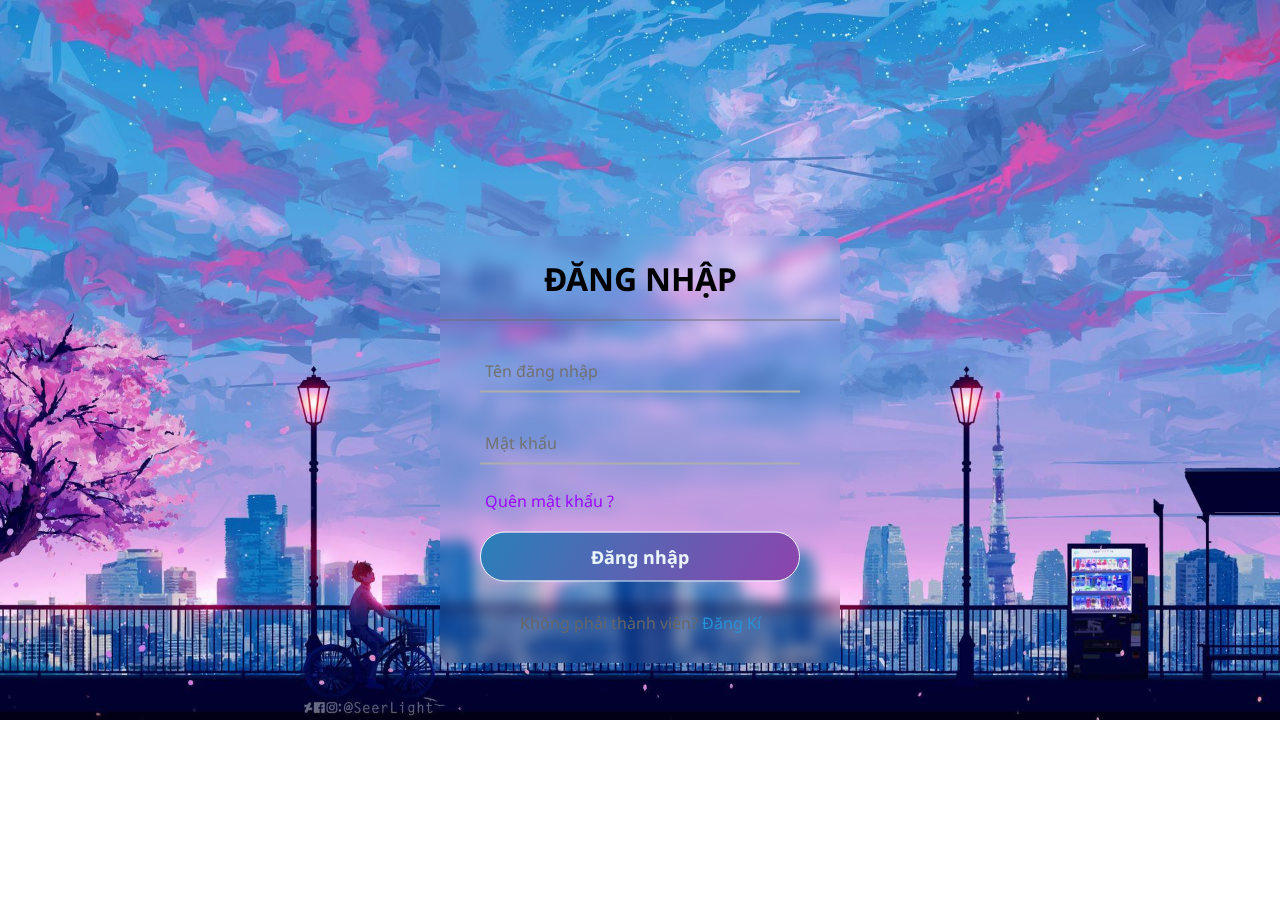
==== login/index.html @ 003ca3f0 "Add files via upload" ====
<!DOCTYPE html>
<html lang="vi" dir="ltr">
  <head>
    <meta charset="utf-8">
    <title>Login</title>
    <link rel="stylesheet" href="style.css">
  </head>
  <body>
    <img src= "bg.jpg"
        alt="centred-image"
        style="width:100%">
    <div class="center">
      <h1>ĐĂNG NHẬP</h1>
      <form method ="post">
        <div class="txt_field">
          <input type="text" required>
          <span></span>
          <label>Tên đăng nhập</label>
        </div>
        <div class="txt_field">
          <input type="password" required>
          <span></span>
          <label>Mật khẩu</label>
        </div>
        <div class="pass">Quên mật khẩu ?</div>
        <input type="submit" value="Đăng nhập">
        <div class="signup_link">
          Không phải thành viên? <a href=https://kurodzs1tg.github.io/register>Đăng Kí</a>
        </div>
      </form>
    </div>
    
  </body>
</html>
---- login/style.css ----
@import url('https://fonts.googleapis.com/css2?family=Noto+Sans:wght@700&family=Poppins:wght@400;500;600&display=swap');
*{
  margin: 0;
  padding: 0;
  box-sizing: border-box;
  font-family: "Noto Sans", sans-serif;
}
body{
  margin: 0;
  padding: 0;
  height: 100vh;
  overflow: hidden;
}

img {
  display: block;
  margin-left: auto;
  margin-right: auto;
}

.center{
  position: absolute;
  top: 50%;
  left: 50%;
  transform: translate(-50%, -50%);
  width: 400px;
  border-radius: 10px;
  box-shadow: 10px 10px 15px rgba(0,0,0,0.0);
  backdrop-filter: blur(7px);
}
.center h1{
  text-align: center;
  padding: 20px 0;
  border-bottom: 1px solid #717171;
}
.center form{
  padding: 0 40px;
  box-sizing: border-box;
}
form .txt_field{
  position: relative;
  border-bottom: 2px solid #adadad;
  margin: 30px 0;
}
.txt_field input{
  width: 100%;
  padding: 0 5px;
  height: 40px;
  font-size: 16px;
  border: none;
  background: none;
  outline: none;
}
.txt_field label{
  position: absolute;
  top: 50%;
  left: 5px;
  color: #717171;
  transform: translateY(-50%);
  font-size: 16px;
  pointer-events: none;
  transition: .5s;
}
.txt_field span::before{
  content: '';
  position: absolute;
  top: 40px;
  left: 0;
  width: 0%;
  height: 2px;
  background:white;
  transition: .5s;
}
.txt_field input:focus ~ label,
.txt_field input:valid ~ label{
  top: -5px;
  color: #9A07FF;
}
.txt_field input:focus ~ span::before,
.txt_field input:valid ~ span::before{
  width: 100%;
}
.pass{
  margin: -5px 0 20px 5px;
  color: #9A07FF ;
  cursor: pointer;
}
.pass:hover{
  text-decoration: underline;
}
input[type="submit"]{
  width: 100%;
  height: 50px;
  border: 1px solid;
  background: linear-gradient(120deg,#2980b9, #8e44ad);
  border-radius: 25px;
  font-size: 18px;
  color: #e9f4fb;
  font-weight: 700;
  cursor: pointer;
  outline: none;
}
input[type="submit"]:hover{
  border-color: #2691d9;
  transition: .5s;
}
.signup_link{
  margin: 30px 0;
  text-align: center;
  font-size: 16px;
  color: #666666;
}
.signup_link a{
  color: #2691d9;
  text-decoration: none;
}
.signup_link a:hover{
  text-decoration: underline;
}
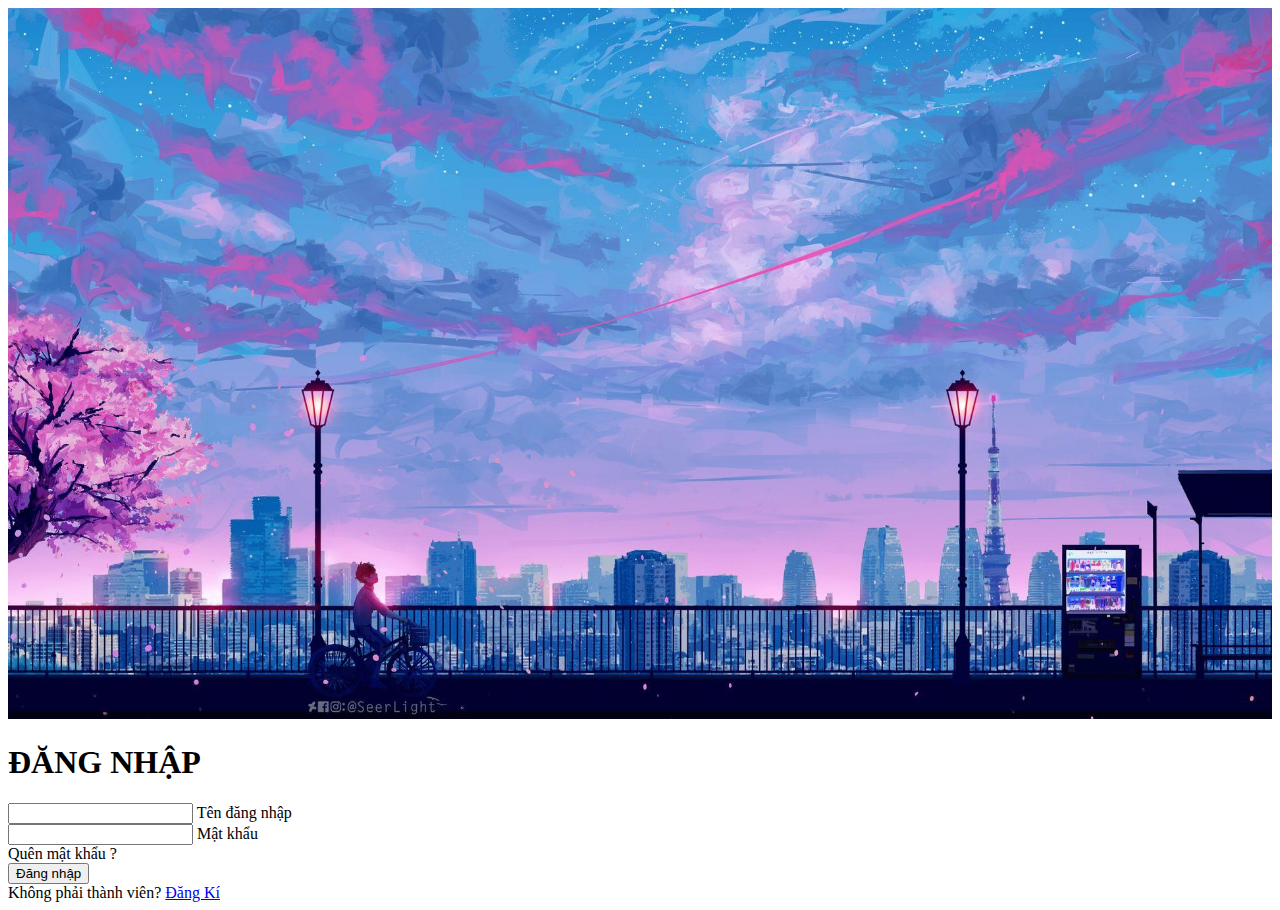
==== commit f630daa8: "Update index.html" ====
--- a/login/index.html
+++ b/login/index.html
@@ -3,7 +3,7 @@
   <head>
     <meta charset="utf-8">
     <title>Login</title>
-    <link rel="stylesheet" href="style.css">
+    <link rel="stylesheet" href="/login/assets/style.css">
   </head>
   <body>
     <img src= "bg.jpg"
